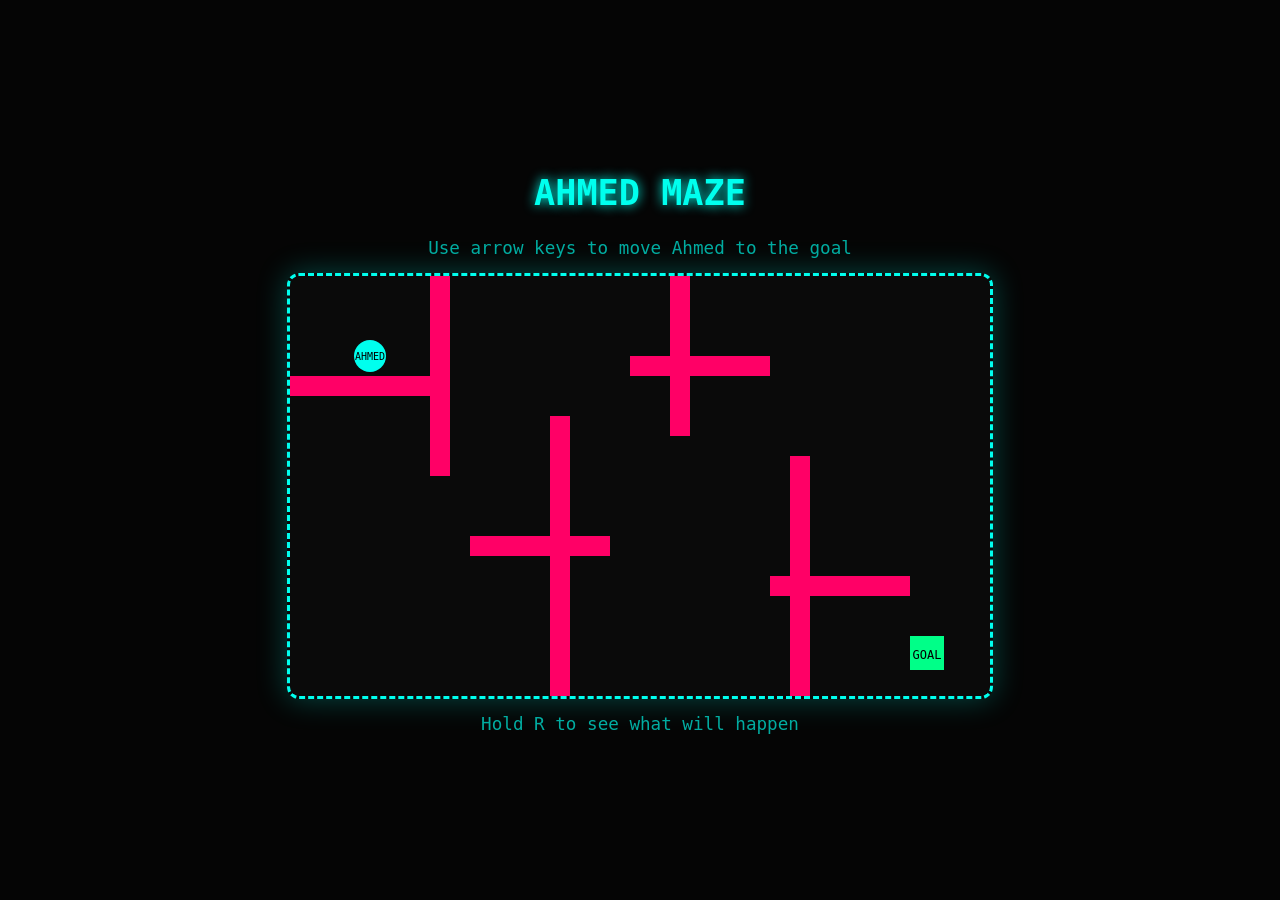
==== maze.html @ 28014784 "Add maze game HTML with player movement and goal" ====
<!DOCTYPE html>
<html lang="en">

<head>
<meta charset="UTF-8">
<title>AHMED MAZE</title>

<style>
body {
  margin:0;
  background:#050505;
  overflow:hidden;
  font-family:monospace;
  color:#e6ffff;
  height:100vh;
  display:flex;
  flex-direction:column;
  align-items:center;
  justify-content:center
}

h1 {
  margin:20px 0 10px;
  font-size:2.2rem;
  color:#00ffee;
  text-shadow:0 0 12px #00ffee
}

canvas {
  border:3px dashed #00ffee;
  background:#0a0a0a;
  border-radius:12px;
  box-shadow:0 0 30px #00ffee44
}

p {
  margin:15px 0;
  font-size:1.1rem;
  color:#00ffeeaa
}
</style>
</head>

<body>

<h1>AHMED MAZE</h1>
<p>Use arrow keys to move Ahmed to the goal</p>
<canvas id="mazeCanvas" width="700" height="420"></canvas>
<p>Hold R to see what will happen</p>

<script>
const canvas = document.getElementById('mazeCanvas')
const ctx = canvas.getContext('2d')

let playerX = 80
let playerY = 80
let goalX = 620
let goalY = 360

const walls = [
  {x:140,y:0,w:20,h:200},
  {x:260,y:140,w:20,h:280},
  {x:380,y:0,w:20,h:160},
  {x:500,y:180,w:20,h:240},
  {x:0,y:100,w:140,h:20},
  {x:180,y:260,w:140,h:20},
  {x:340,y:80,w:140,h:20},
  {x:480,y:300,w:140,h:20}
]

function drawMaze(){
  ctx.clearRect(0,0,canvas.width,canvas.height)
  
  ctx.fillStyle = '#ff0066'
  walls.forEach(w => {
    ctx.fillRect(w.x,w.y,w.w,w.h)
  })
  
  ctx.fillStyle = '#00ffee'
  ctx.beginPath()
  ctx.arc(playerX,playerY,16,0,Math.PI*2)
  ctx.fill()
  
  ctx.fillStyle = '#000'
  ctx.font = '10px monospace'
  ctx.textAlign = 'center'
  ctx.fillText('AHMED',playerX,playerY+4)
  
  ctx.fillStyle = '#00ff88'
  ctx.fillRect(goalX,goalY,34,34)
  ctx.fillStyle = '#000'
  ctx.font = '12px monospace'
  ctx.fillText('GOAL',goalX+17,goalY+23)
}

function checkCollision(newX,newY){
  let size = 16
  for(let w of walls){
    if(
      newX - size < w.x + w.w &&
      newX + size > w.x &&
      newY - size < w.y + w.h &&
      newY + size > w.y
    ){
      return true
    }
  }
  return false
}

document.addEventListener('keydown', e => {
  let step = 12
  let newX = playerX
  let newY = playerY
  
  if(e.key === 'ArrowLeft') newX -= step
  if(e.key === 'ArrowRight') newX += step
  if(e.key === 'ArrowUp') newY -= step
  if(e.key === 'ArrowDown') newY += step
  
  if(!checkCollision(newX,newY)){
    playerX = newX
    playerY = newY
  }
  
  if(playerX < 20) playerX = 20
  if(playerX > canvas.width - 20) playerX = canvas.width - 20
  if(playerY < 20) playerY = 20
  if(playerY > canvas.height - 20) playerY = canvas.height - 20
  
  if(Math.abs(playerX - goalX) < 28 && Math.abs(playerY - goalY) < 28){
    alert("YOU DID IT! Ahmed reached the goal!")
    playerX = 80
    playerY = 80
  }
  
  drawMaze()
})

drawMaze()

document.addEventListener('keydown', e => {
  if(e.key.toLowerCase() === 'r'){
    alert("R key pressed! Dust particles reset (but only visible on main page)")
  }
})
</script>

</body>
</html>
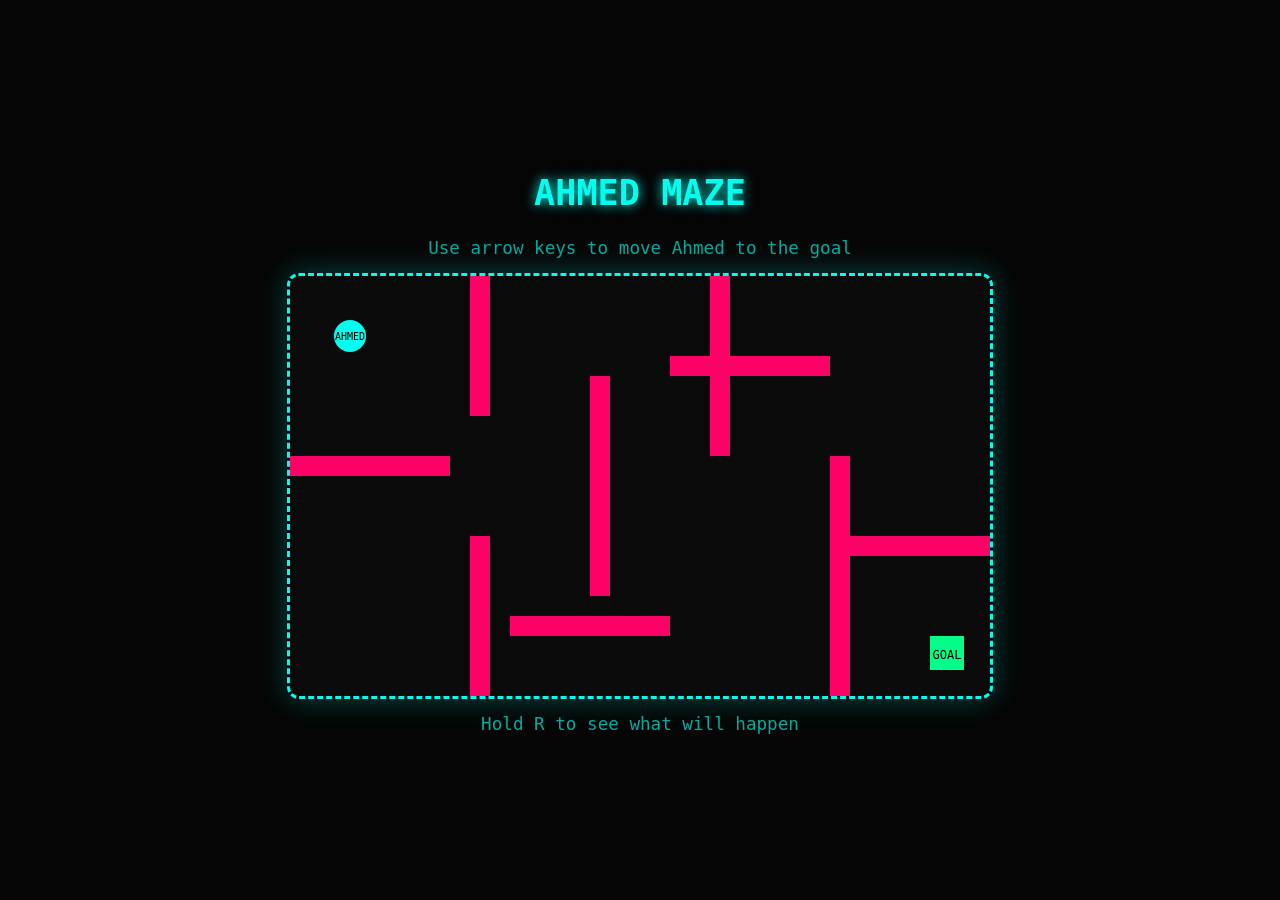
==== commit b139ba66: "Refactor maze game logic and improve readability" ====
--- a/maze.html
+++ b/maze.html
@@ -52,20 +52,25 @@
 const canvas = document.getElementById('mazeCanvas')
 const ctx = canvas.getContext('2d')
 
-let playerX = 80
-let playerY = 80
-let goalX = 620
+let playerX = 60
+let playerY = 60
+let goalX = 640
 let goalY = 360
 
+// Redesigned solvable maze (paths are open now)
 const walls = [
-  {x:140,y:0,w:20,h:200},
-  {x:260,y:140,w:20,h:280},
-  {x:380,y:0,w:20,h:160},
-  {x:500,y:180,w:20,h:240},
-  {x:0,y:100,w:140,h:20},
-  {x:180,y:260,w:140,h:20},
-  {x:340,y:80,w:140,h:20},
-  {x:480,y:300,w:140,h:20}
+  // Vertical walls
+  {x:180,y:0,w:20,h:140},
+  {x:180,y:260,w:20,h:160},
+  {x:300,y:100,w:20,h:220},
+  {x:420,y:0,w:20,h:180},
+  {x:540,y:180,w:20,h:240},
+  
+  // Horizontal walls
+  {x:0,y:180,w:160,h:20},
+  {x:220,y:340,w:160,h:20},
+  {x:380,y:80,w:160,h:20},
+  {x:540,y:260,w:160,h:20}
 ]
 
 function drawMaze(){
@@ -73,27 +78,27 @@
   
   ctx.fillStyle = '#ff0066'
   walls.forEach(w => {
-    ctx.fillRect(w.x,w.y,w.w,w.h)
+    ctx.fillRect(w.x, w.y, w.w, w.h)
   })
   
   ctx.fillStyle = '#00ffee'
   ctx.beginPath()
-  ctx.arc(playerX,playerY,16,0,Math.PI*2)
+  ctx.arc(playerX, playerY, 16, 0, Math.PI*2)
   ctx.fill()
   
   ctx.fillStyle = '#000'
   ctx.font = '10px monospace'
   ctx.textAlign = 'center'
-  ctx.fillText('AHMED',playerX,playerY+4)
+  ctx.fillText('AHMED', playerX, playerY + 4)
   
   ctx.fillStyle = '#00ff88'
-  ctx.fillRect(goalX,goalY,34,34)
+  ctx.fillRect(goalX, goalY, 34, 34)
   ctx.fillStyle = '#000'
   ctx.font = '12px monospace'
-  ctx.fillText('GOAL',goalX+17,goalY+23)
+  ctx.fillText('GOAL', goalX + 17, goalY + 23)
 }
 
-function checkCollision(newX,newY){
+function checkCollision(newX, newY){
   let size = 16
   for(let w of walls){
     if(
@@ -118,20 +123,22 @@
   if(e.key === 'ArrowUp') newY -= step
   if(e.key === 'ArrowDown') newY += step
   
-  if(!checkCollision(newX,newY)){
+  if(!checkCollision(newX, newY)){
     playerX = newX
     playerY = newY
   }
   
+  // Keep player inside canvas
   if(playerX < 20) playerX = 20
   if(playerX > canvas.width - 20) playerX = canvas.width - 20
   if(playerY < 20) playerY = 20
   if(playerY > canvas.height - 20) playerY = canvas.height - 20
   
+  // Check if reached goal
   if(Math.abs(playerX - goalX) < 28 && Math.abs(playerY - goalY) < 28){
     alert("YOU DID IT! Ahmed reached the goal!")
-    playerX = 80
-    playerY = 80
+    playerX = 60
+    playerY = 60
   }
   
   drawMaze()
@@ -139,9 +146,10 @@
 
 drawMaze()
 
+// R key easter egg
 document.addEventListener('keydown', e => {
   if(e.key.toLowerCase() === 'r'){
-    alert("R key pressed! Dust particles reset (but only visible on main page)")
+    alert("R key pressed! Dust particles reset (visible on main page only)")
   }
 })
 </script>
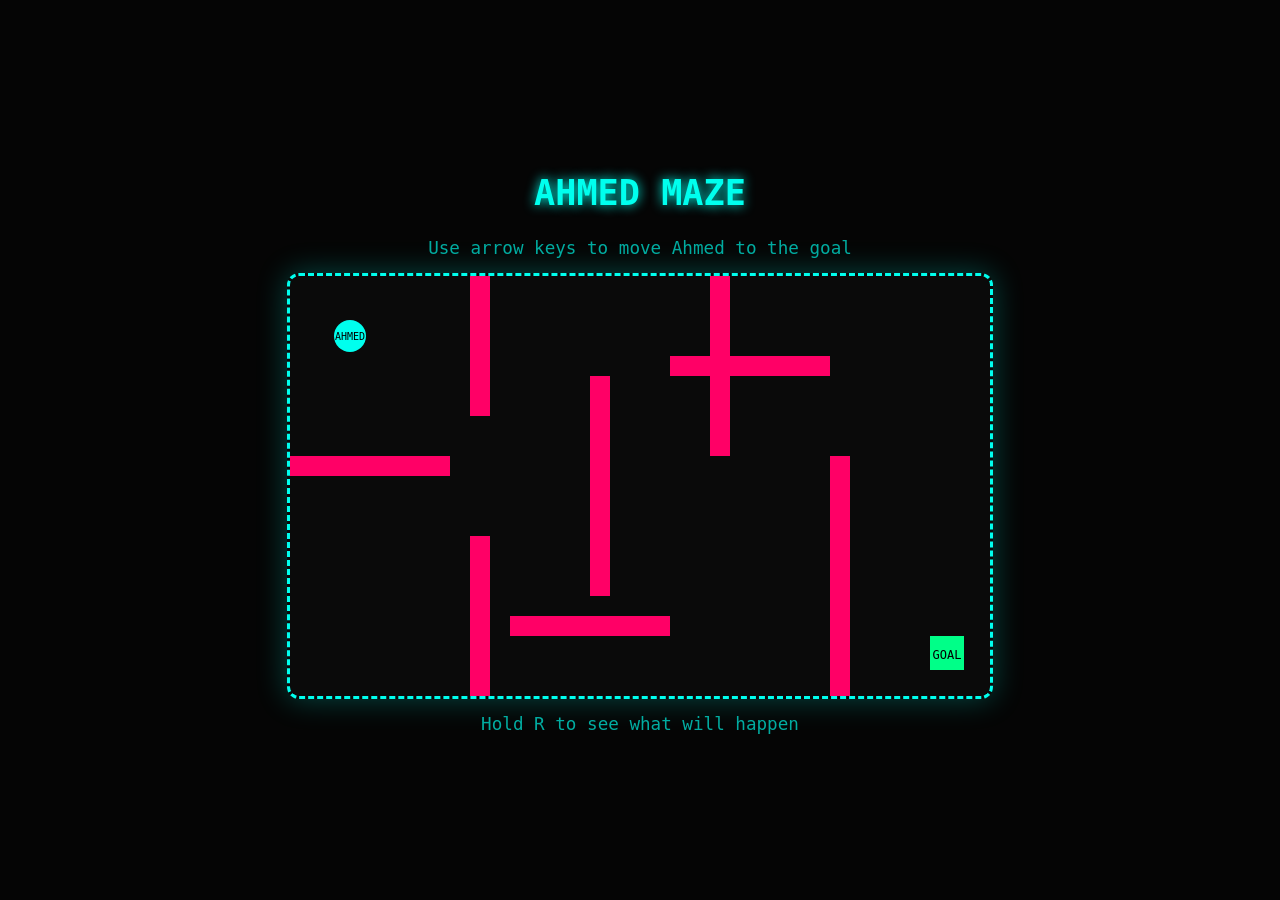
==== commit 84bcd8ff: "Remove a horizontal wall from the maze Removed a horizontal wall definition from the maze." ====
--- a/maze.html
+++ b/maze.html
@@ -70,7 +70,6 @@
   {x:0,y:180,w:160,h:20},
   {x:220,y:340,w:160,h:20},
   {x:380,y:80,w:160,h:20},
-  {x:540,y:260,w:160,h:20}
 ]
 
 function drawMaze(){
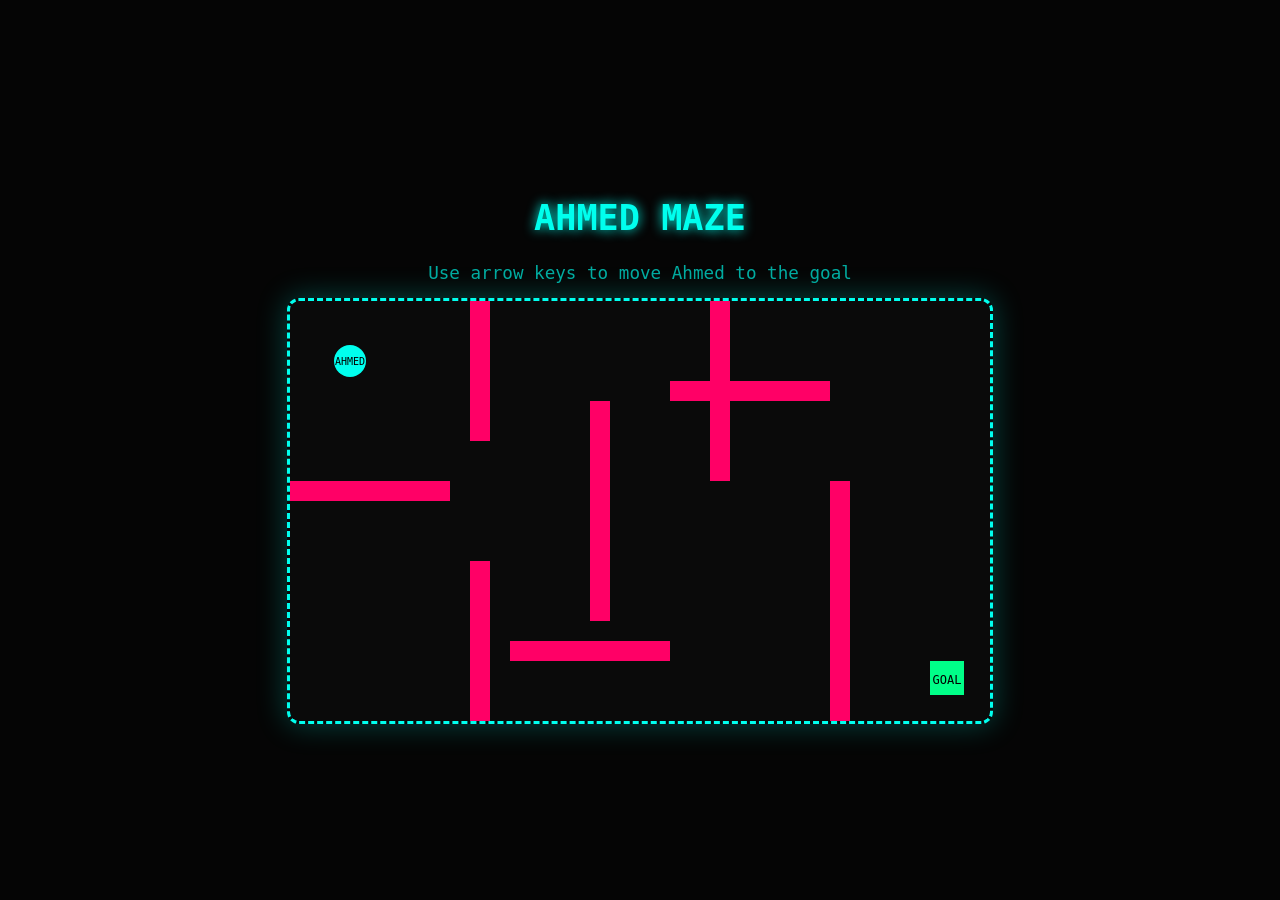
==== commit 9544bc47: "Remove instruction to hold R in maze.html" ====
--- a/maze.html
+++ b/maze.html
@@ -1,14 +1,13 @@
 <!DOCTYPE html>
 <html lang="en">
-
 <head>
 <meta charset="UTF-8">
 <title>AHMED MAZE</title>
-
 <style>
 body {
   margin:0;
   background:#050505;
+  
   overflow:hidden;
   font-family:monospace;
   color:#e6ffff;
@@ -18,14 +17,11 @@
   align-items:center;
   justify-content:center
 }
-
 h1 {
   margin:20px 0 10px;
   font-size:2.2rem;
   color:#00ffee;
-  text-shadow:0 0 12px #00ffee
-}
-
+  text-shadow:0 0 12px #00ffee}
 canvas {
   border:3px dashed #00ffee;
   background:#0a0a0a;
@@ -36,18 +32,17 @@
 p {
   margin:15px 0;
   font-size:1.1rem;
+  
   color:#00ffeeaa
 }
 </style>
+  
 </head>
 
 <body>
-
 <h1>AHMED MAZE</h1>
 <p>Use arrow keys to move Ahmed to the goal</p>
 <canvas id="mazeCanvas" width="700" height="420"></canvas>
-<p>Hold R to see what will happen</p>
-
 <script>
 const canvas = document.getElementById('mazeCanvas')
 const ctx = canvas.getContext('2d')
@@ -56,23 +51,20 @@
 let playerY = 60
 let goalX = 640
 let goalY = 360
-
-// Redesigned solvable maze (paths are open now)
 const walls = [
-  // Vertical walls
   {x:180,y:0,w:20,h:140},
   {x:180,y:260,w:20,h:160},
   {x:300,y:100,w:20,h:220},
   {x:420,y:0,w:20,h:180},
   {x:540,y:180,w:20,h:240},
-  
-  // Horizontal walls
   {x:0,y:180,w:160,h:20},
   {x:220,y:340,w:160,h:20},
   {x:380,y:80,w:160,h:20},
 ]
 
 function drawMaze(){
+
+  
   ctx.clearRect(0,0,canvas.width,canvas.height)
   
   ctx.fillStyle = '#ff0066'
@@ -84,12 +76,10 @@
   ctx.beginPath()
   ctx.arc(playerX, playerY, 16, 0, Math.PI*2)
   ctx.fill()
-  
   ctx.fillStyle = '#000'
   ctx.font = '10px monospace'
   ctx.textAlign = 'center'
   ctx.fillText('AHMED', playerX, playerY + 4)
-  
   ctx.fillStyle = '#00ff88'
   ctx.fillRect(goalX, goalY, 34, 34)
   ctx.fillStyle = '#000'
@@ -127,30 +117,18 @@
     playerY = newY
   }
   
-  // Keep player inside canvas
   if(playerX < 20) playerX = 20
   if(playerX > canvas.width - 20) playerX = canvas.width - 20
   if(playerY < 20) playerY = 20
   if(playerY > canvas.height - 20) playerY = canvas.height - 20
-  
-  // Check if reached goal
-  if(Math.abs(playerX - goalX) < 28 && Math.abs(playerY - goalY) < 28){
+    if(Math.abs(playerX - goalX) < 28 && Math.abs(playerY - goalY) < 28){
     alert("YOU DID IT! Ahmed reached the goal!")
     playerX = 60
     playerY = 60
   }
-  
   drawMaze()
 })
-
 drawMaze()
-
-// R key easter egg
-document.addEventListener('keydown', e => {
-  if(e.key.toLowerCase() === 'r'){
-    alert("R key pressed! Dust particles reset (visible on main page only)")
-  }
-})
 </script>
 
 </body>
